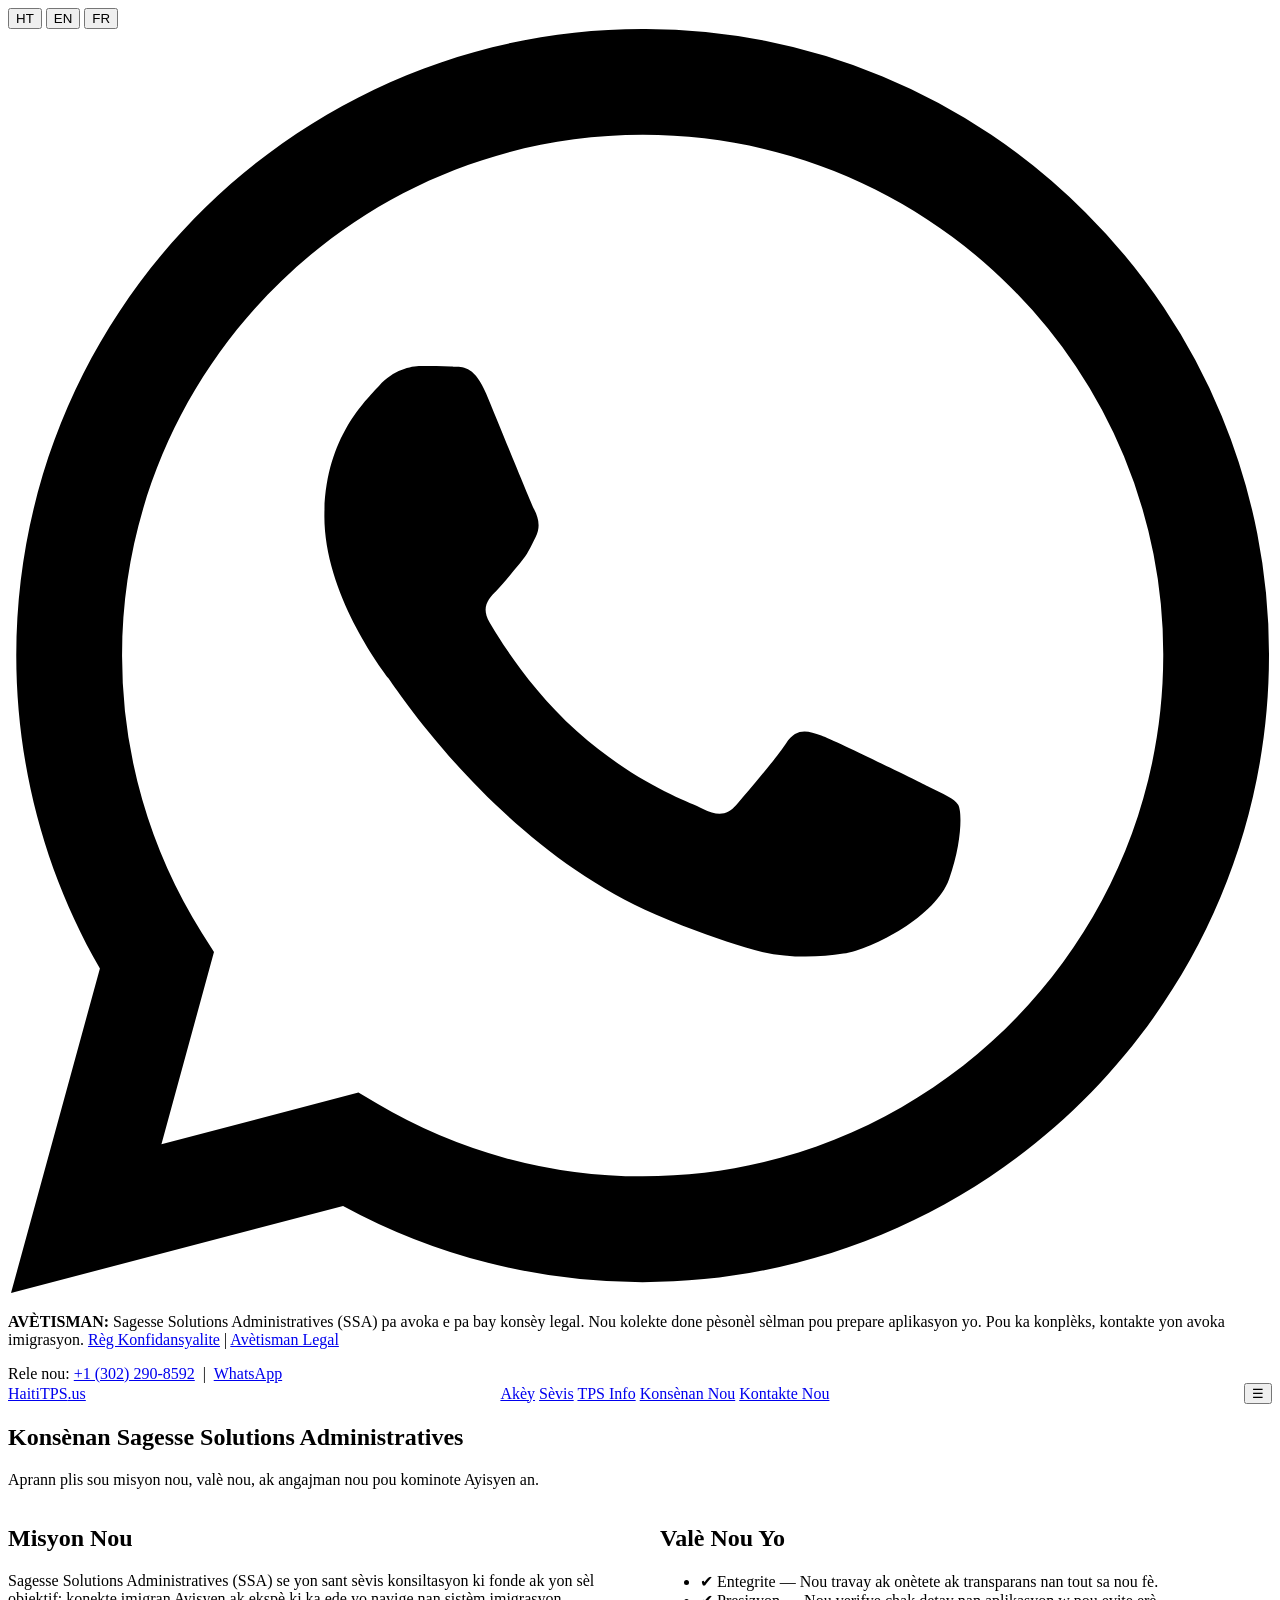
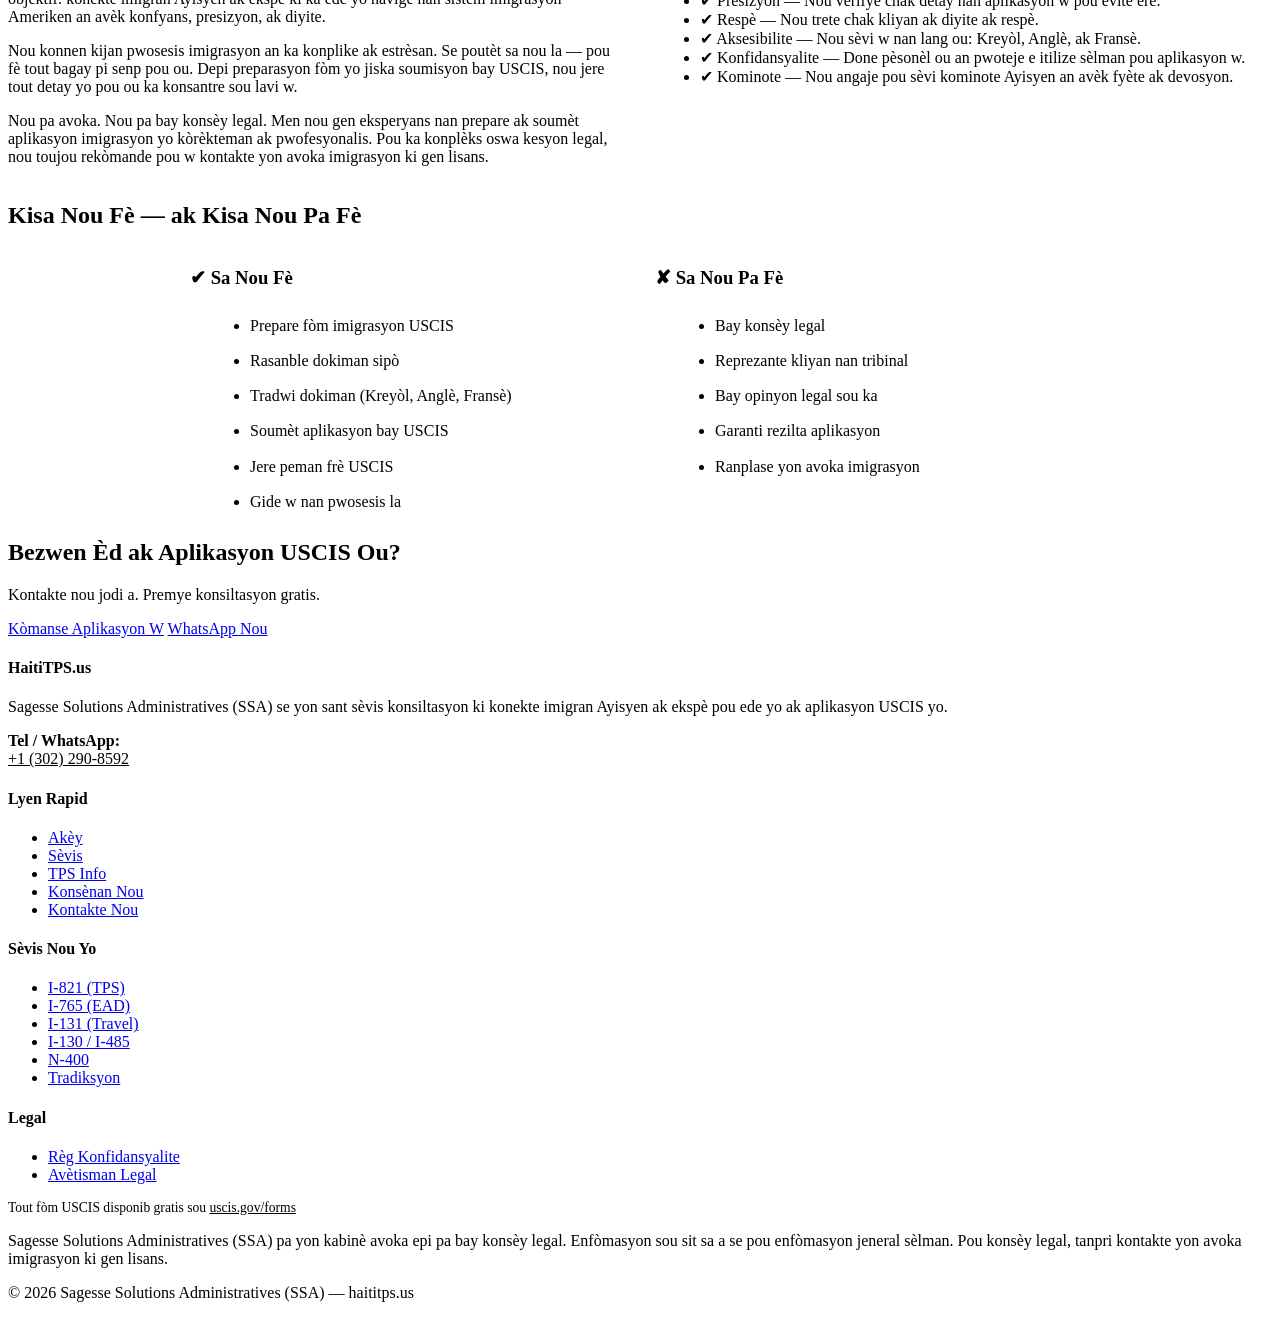
==== about.html @ 6e45cc05 "Add files via upload" ====
<!DOCTYPE html>
<html lang="ht">
<head>
<meta charset="UTF-8">
<meta name="viewport" content="width=device-width, initial-scale=1.0">
<meta name="description" content="Aprann plis sou Sagesse Solutions Administratives (SSA) — misyon nou, valè nou, ak angajman nou pou kominote Ayisyen an.">
<title>Konsènan Nou — HaitiTPS.us</title>
<link rel="icon" type="image/svg+xml" href="images/favicon.svg">
<link href="https://fonts.googleapis.com/css2?family=Montserrat:wght@400;600;700;800;900&family=Poppins:wght@300;400;500;600;700&display=swap" rel="stylesheet">
<link rel="stylesheet" href="css/style.css">
</head>
<body>

<!-- Language Toggle -->
<div class="lang-toggle-wrapper" aria-label="Language selector">
  <button class="lang-btn active" data-lang="ht" title="Kreyòl Ayisyen" onclick="window.HT_i18n.setLang('ht')">HT</button>
  <button class="lang-btn" data-lang="en" title="English" onclick="window.HT_i18n.setLang('en')">EN</button>
  <button class="lang-btn" data-lang="fr" title="Français" onclick="window.HT_i18n.setLang('fr')">FR</button>
</div>

<!-- WhatsApp Float -->
<a href="https://wa.me/13022908592" target="_blank" rel="noopener noreferrer" class="whatsapp-float" aria-label="WhatsApp">
  <svg viewBox="0 0 24 24" xmlns="http://www.w3.org/2000/svg"><path d="M17.472 14.382c-.297-.149-1.758-.867-2.03-.967-.273-.099-.471-.148-.67.15-.197.297-.767.966-.94 1.164-.173.199-.347.223-.644.075-.297-.15-1.255-.463-2.39-1.475-.883-.788-1.48-1.761-1.653-2.059-.173-.297-.018-.458.13-.606.134-.133.298-.347.446-.52.149-.174.198-.298.298-.497.099-.198.05-.371-.025-.52-.075-.149-.669-1.612-.916-2.207-.242-.579-.487-.5-.669-.51-.173-.008-.371-.01-.57-.01-.198 0-.52.074-.792.372-.272.297-1.04 1.016-1.04 2.479 0 1.462 1.065 2.875 1.213 3.074.149.198 2.096 3.2 5.077 4.487.709.306 1.262.489 1.694.625.712.227 1.36.195 1.871.118.571-.085 1.758-.719 2.006-1.413.248-.694.248-1.289.173-1.413-.074-.124-.272-.198-.57-.347m-5.421 7.403h-.004a9.87 9.87 0 01-5.031-1.378l-.361-.214-3.741.982.998-3.648-.235-.374a9.86 9.86 0 01-1.51-5.26c.001-5.45 4.436-9.884 9.888-9.884 2.64 0 5.122 1.03 6.988 2.898a9.825 9.825 0 012.893 6.994c-.003 5.45-4.437 9.884-9.885 9.884m8.413-18.297A11.815 11.815 0 0012.05 0C5.495 0 .16 5.335.157 11.892c0 2.096.547 4.142 1.588 5.945L.057 24l6.305-1.654a11.882 11.882 0 005.683 1.448h.005c6.554 0 11.89-5.335 11.893-11.893a11.821 11.821 0 00-3.48-8.413z"/></svg>
</a>

<!-- Legal Bar -->
<div class="legal-bar">
  <div class="container">
    <p data-i18n="legal_bar"><strong>AVÈTISMAN:</strong> Sagesse Solutions Administratives (SSA) pa avoka e pa bay konsèy legal. Nou kolekte done pèsonèl sèlman pou prepare aplikasyon yo. Pou ka konplèks, kontakte yon avoka imigrasyon. <a href="privacy.html">Règ Konfidansyalite</a> | <a href="legal.html">Avètisman Legal</a></p>
  </div>
</div>

<!-- Header -->
<header class="site-header">
  <div class="header-top">
    <div class="container">
      <span><span data-i18n="header_phone">Rele nou: </span><a href="tel:+13022908592">+1 (302) 290-8592</a> &nbsp;|&nbsp; <a href="https://wa.me/13022908592" target="_blank" rel="noopener">WhatsApp</a></span>
    </div>
  </div>
  <div class="header-main">
    <div class="container" style="display:flex;align-items:center;justify-content:space-between;">
      <a href="index.html" class="site-logo">Haiti<span style="color:var(--ht-gold)">TPS</span>.us</a>
      <nav class="main-nav">
        <a href="index.html" data-i18n="nav_home">Akèy</a>
        <a href="services.html" data-i18n="nav_services">Sèvis</a>
        <a href="tps-info.html" data-i18n="nav_tps">TPS Info</a>
        <a href="about.html" data-i18n="nav_about">Konsènan Nou</a>
        <a href="contact.html" data-i18n="nav_contact">Kontakte Nou</a>
      </nav>
      <button class="menu-toggle" aria-label="Menu" aria-expanded="false" onclick="document.querySelector('.main-nav').classList.toggle('active');this.innerHTML=document.querySelector('.main-nav').classList.contains('active')?'&#10005;':'&#9776;'">&#9776;</button>
    </div>
  </div>
</header>

<main id="main-content">

  <!-- Page Hero -->
  <section class="about-hero">
    <div class="container">
      <h1 data-i18n="about_page_title">Konsènan Sagesse Solutions Administratives</h1>
      <p data-i18n="about_page_subtitle">Aprann plis sou misyon nou, valè nou, ak angajman nou pou kominote Ayisyen an.</p>
    </div>
  </section>

  <!-- About Content -->
  <section class="section">
    <div class="container">
      <div class="about-grid" style="display:grid; grid-template-columns:1fr 1fr; gap:40px;">
        <div class="about-text">
          <h2 data-i18n="about_mission_title">Misyon Nou</h2>
          <p data-i18n="about_mission_p1">Sagesse Solutions Administratives (SSA) se yon sant sèvis konsiltasyon ki fonde ak yon sèl objektif: konekte imigran Ayisyen ak ekspè ki ka ede yo navige nan sistèm imigrasyon Ameriken an avèk konfyans, presizyon, ak diyite.</p>
          <p data-i18n="about_mission_p2" style="margin-top:15px;">Nou konnen kijan pwosesis imigrasyon an ka konplike ak estrèsan. Se poutèt sa nou la — pou fè tout bagay pi senp pou ou. Depi preparasyon fòm yo jiska soumisyon bay USCIS, nou jere tout detay yo pou ou ka konsantre sou lavi w.</p>
          <p data-i18n="about_mission_p3" style="margin-top:15px;">Nou pa avoka. Nou pa bay konsèy legal. Men nou gen eksperyans nan prepare ak soumèt aplikasyon imigrasyon yo kòrèkteman ak pwofesyonalis. Pou ka konplèks oswa kesyon legal, nou toujou rekòmande pou w kontakte yon avoka imigrasyon ki gen lisans.</p>
        </div>
        <div>
          <h2 data-i18n="about_values_title">Valè Nou Yo</h2>
          <ul class="values-list">
            <li><span class="check">&#10004;</span> <span data-i18n="value1">Entegrite — Nou travay ak onètete ak transparans nan tout sa nou fè.</span></li>
            <li><span class="check">&#10004;</span> <span data-i18n="value2">Presizyon — Nou verifye chak detay nan aplikasyon w pou evite erè.</span></li>
            <li><span class="check">&#10004;</span> <span data-i18n="value3">Respè — Nou trete chak kliyan ak diyite ak respè.</span></li>
            <li><span class="check">&#10004;</span> <span data-i18n="value4">Aksesibilite — Nou sèvi w nan lang ou: Kreyòl, Anglè, ak Fransè.</span></li>
            <li><span class="check">&#10004;</span> <span data-i18n="value5">Konfidansyalite — Done pèsonèl ou an pwoteje e itilize sèlman pou aplikasyon w.</span></li>
            <li><span class="check">&#10004;</span> <span data-i18n="value6">Kominote — Nou angaje pou sèvi kominote Ayisyen an avèk fyète ak devosyon.</span></li>
          </ul>
        </div>
      </div>
    </div>
  </section>

  <!-- What We Do / Don't Do -->
  <section class="section" style="background:var(--ht-light);">
    <div class="container">
      <div class="section-header">
        <div class="underline"></div>
        <h2 data-i18n="about_whatwedo_title">Kisa Nou Fè — ak Kisa Nou Pa Fè</h2>
      </div>
      <div style="display:grid; grid-template-columns:1fr 1fr; gap:30px; max-width:900px; margin:0 auto;">
        <div class="detail-block" style="border-left-color:var(--ht-success);">
          <h3 style="color:var(--ht-success);" data-i18n="about_wedo_title">&#10004; Sa Nou Fè</h3>
          <ul style="margin:10px 0 0 20px; line-height:2.2;">
            <li data-i18n="about_wedo_1">Prepare fòm imigrasyon USCIS</li>
            <li data-i18n="about_wedo_2">Rasanble dokiman sipò</li>
            <li data-i18n="about_wedo_3">Tradwi dokiman (Kreyòl, Anglè, Fransè)</li>
            <li data-i18n="about_wedo_4">Soumèt aplikasyon bay USCIS</li>
            <li data-i18n="about_wedo_5">Jere peman frè USCIS</li>
            <li data-i18n="about_wedo_6">Gide w nan pwosesis la</li>
          </ul>
        </div>
        <div class="detail-block" style="border-left-color:var(--ht-red);">
          <h3 style="color:var(--ht-red);" data-i18n="about_wedont_title">&#10008; Sa Nou Pa Fè</h3>
          <ul style="margin:10px 0 0 20px; line-height:2.2;">
            <li data-i18n="about_wedont_1">Bay konsèy legal</li>
            <li data-i18n="about_wedont_2">Reprezante kliyan nan tribinal</li>
            <li data-i18n="about_wedont_3">Bay opinyon legal sou ka</li>
            <li data-i18n="about_wedont_4">Garanti rezilta aplikasyon</li>
            <li data-i18n="about_wedont_5">Ranplase yon avoka imigrasyon</li>
          </ul>
        </div>
      </div>
    </div>
  </section>

  <!-- CTA -->
  <section class="cta-section">
    <div class="container">
      <h2 data-i18n="cta_title">Bezwen Èd ak Aplikasyon USCIS Ou?</h2>
      <p data-i18n="cta_subtitle">Kontakte nou jodi a. Premye konsiltasyon gratis.</p>
      <div class="hero-buttons" style="justify-content:center;">
        <a href="contact.html" class="btn btn-primary" data-i18n="hero_btn_apply">Kòmanse Aplikasyon W</a>
        <a href="https://wa.me/13022908592" target="_blank" rel="noopener" class="btn btn-red" data-i18n="hero_btn_whatsapp">WhatsApp Nou</a>
      </div>
    </div>
  </section>
</main>

<!-- Footer -->
<footer class="site-footer">
  <div class="container">
    <div class="footer-grid">
      <div class="footer-col">
        <h4>Haiti<span style="color:var(--ht-gold)">TPS</span>.us</h4>
        <p data-i18n="footer_about">Sagesse Solutions Administratives (SSA) se yon sant sèvis konsiltasyon ki konekte imigran Ayisyen ak ekspè pou ede yo ak aplikasyon USCIS yo.</p>
        <p><strong>Tel / WhatsApp:</strong><br><a href="tel:+13022908592" style="color:var(--ht-gold)">+1 (302) 290-8592</a></p>
      </div>
      <div class="footer-col">
        <h4 data-i18n="footer_links_title">Lyen Rapid</h4>
        <ul><li><a href="index.html" data-i18n="nav_home">Akèy</a></li><li><a href="services.html" data-i18n="nav_services">Sèvis</a></li><li><a href="tps-info.html" data-i18n="nav_tps">TPS Info</a></li><li><a href="about.html" data-i18n="nav_about">Konsènan Nou</a></li><li><a href="contact.html" data-i18n="nav_contact">Kontakte Nou</a></li></ul>
      </div>
      <div class="footer-col">
        <h4 data-i18n="footer_services_title">Sèvis Nou Yo</h4>
        <ul><li><a href="services.html">I-821 (TPS)</a></li><li><a href="services.html">I-765 (EAD)</a></li><li><a href="services.html">I-131 (Travel)</a></li><li><a href="services.html">I-130 / I-485</a></li><li><a href="services.html">N-400</a></li><li><a href="services.html" data-i18n="footer_translation">Tradiksyon</a></li></ul>
      </div>
      <div class="footer-col">
        <h4 data-i18n="footer_legal_title">Legal</h4>
        <ul><li><a href="privacy.html" data-i18n="nav_privacy">Règ Konfidansyalite</a></li><li><a href="legal.html" data-i18n="nav_legal">Avètisman Legal</a></li></ul>
        <p style="margin-top:15px;font-size:0.85rem;" data-i18n="footer_translation_link">Tout fòm USCIS disponib gratis sou <a href="https://www.uscis.gov/forms" target="_blank" rel="noopener" style="color:var(--ht-gold)">uscis.gov/forms</a></p>
      </div>
    </div>
    <div class="footer-disclaimer">
      <p data-i18n="footer_disclaimer">Sagesse Solutions Administratives (SSA) pa yon kabinè avoka epi pa bay konsèy legal. Enfòmasyon sou sit sa a se pou enfòmasyon jeneral sèlman. Pou konsèy legal, tanpri kontakte yon avoka imigrasyon ki gen lisans.</p>
      <p>&copy; 2026 Sagesse Solutions Administratives (SSA) — haititps.us</p>
    </div>
  </div>
</footer>

<script src="js/i18n.js"></script>
<script src="js/main.js"></script>
</body>
</html>
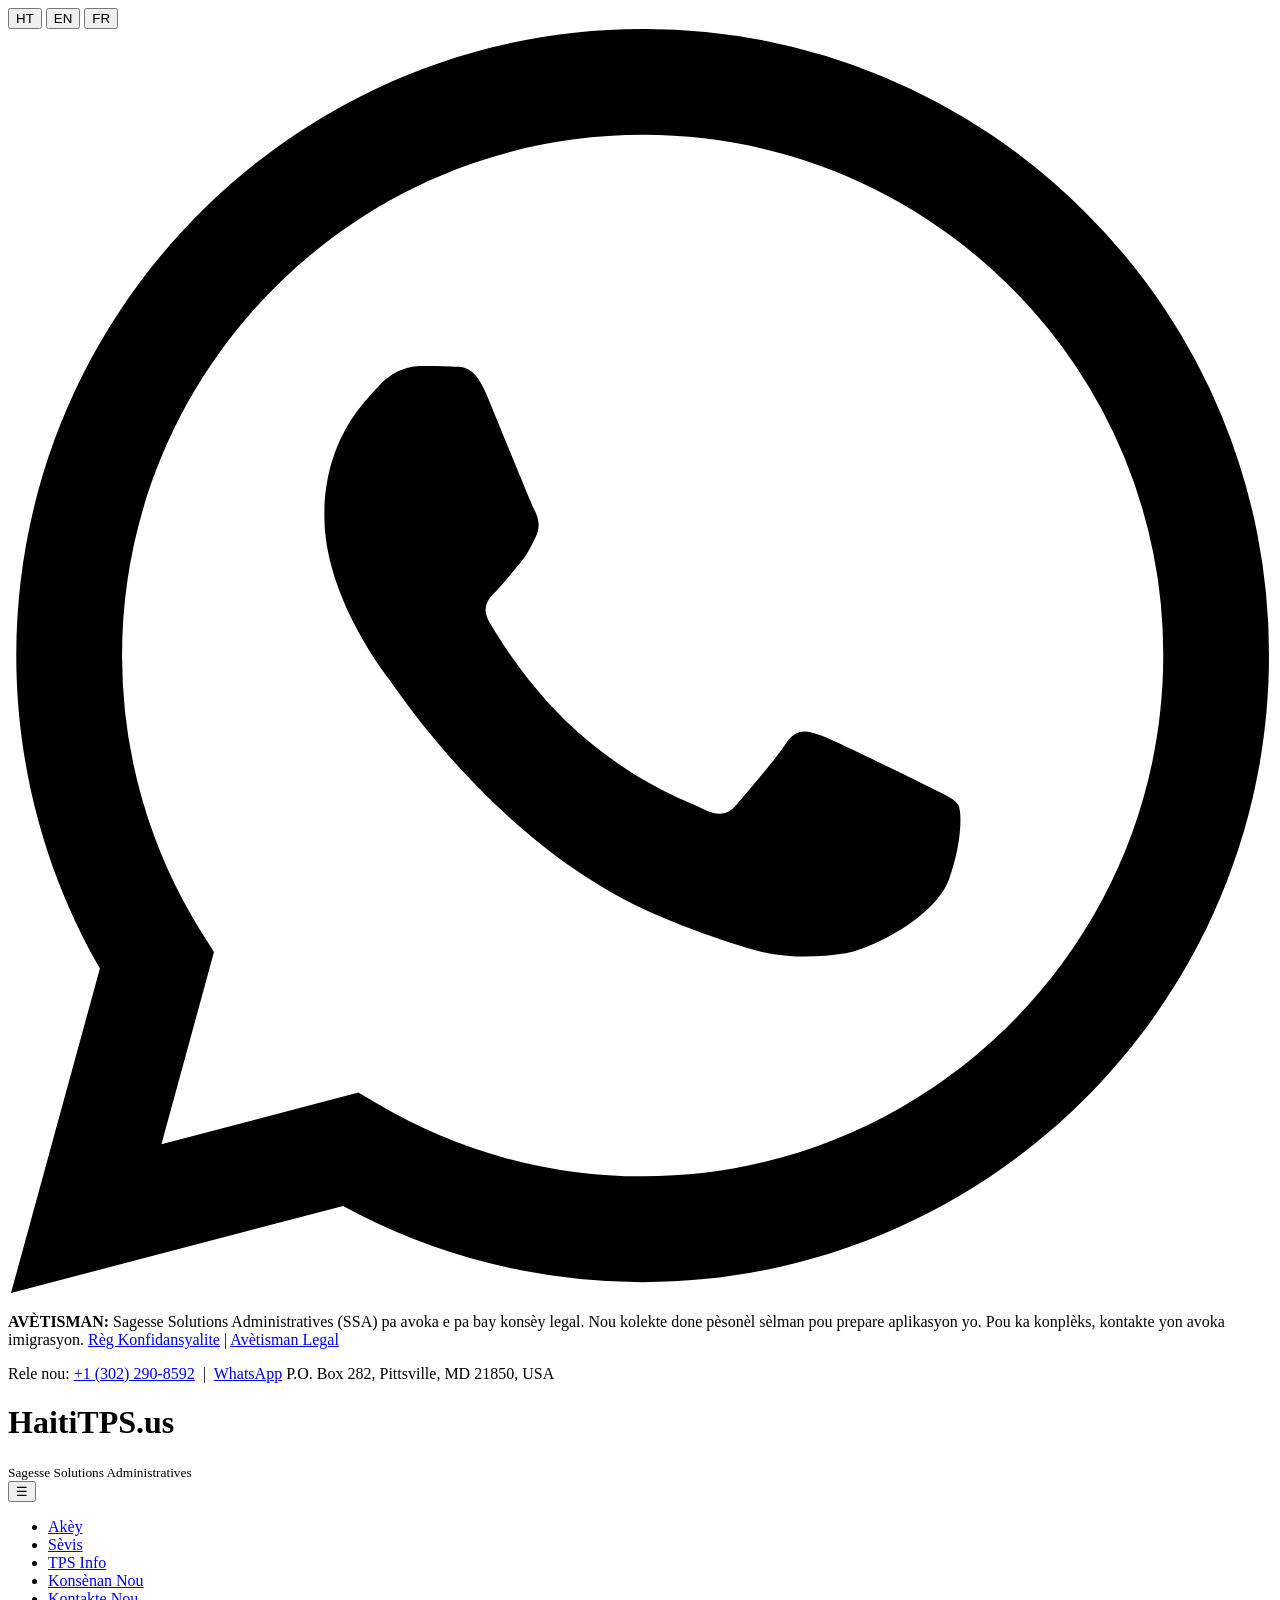
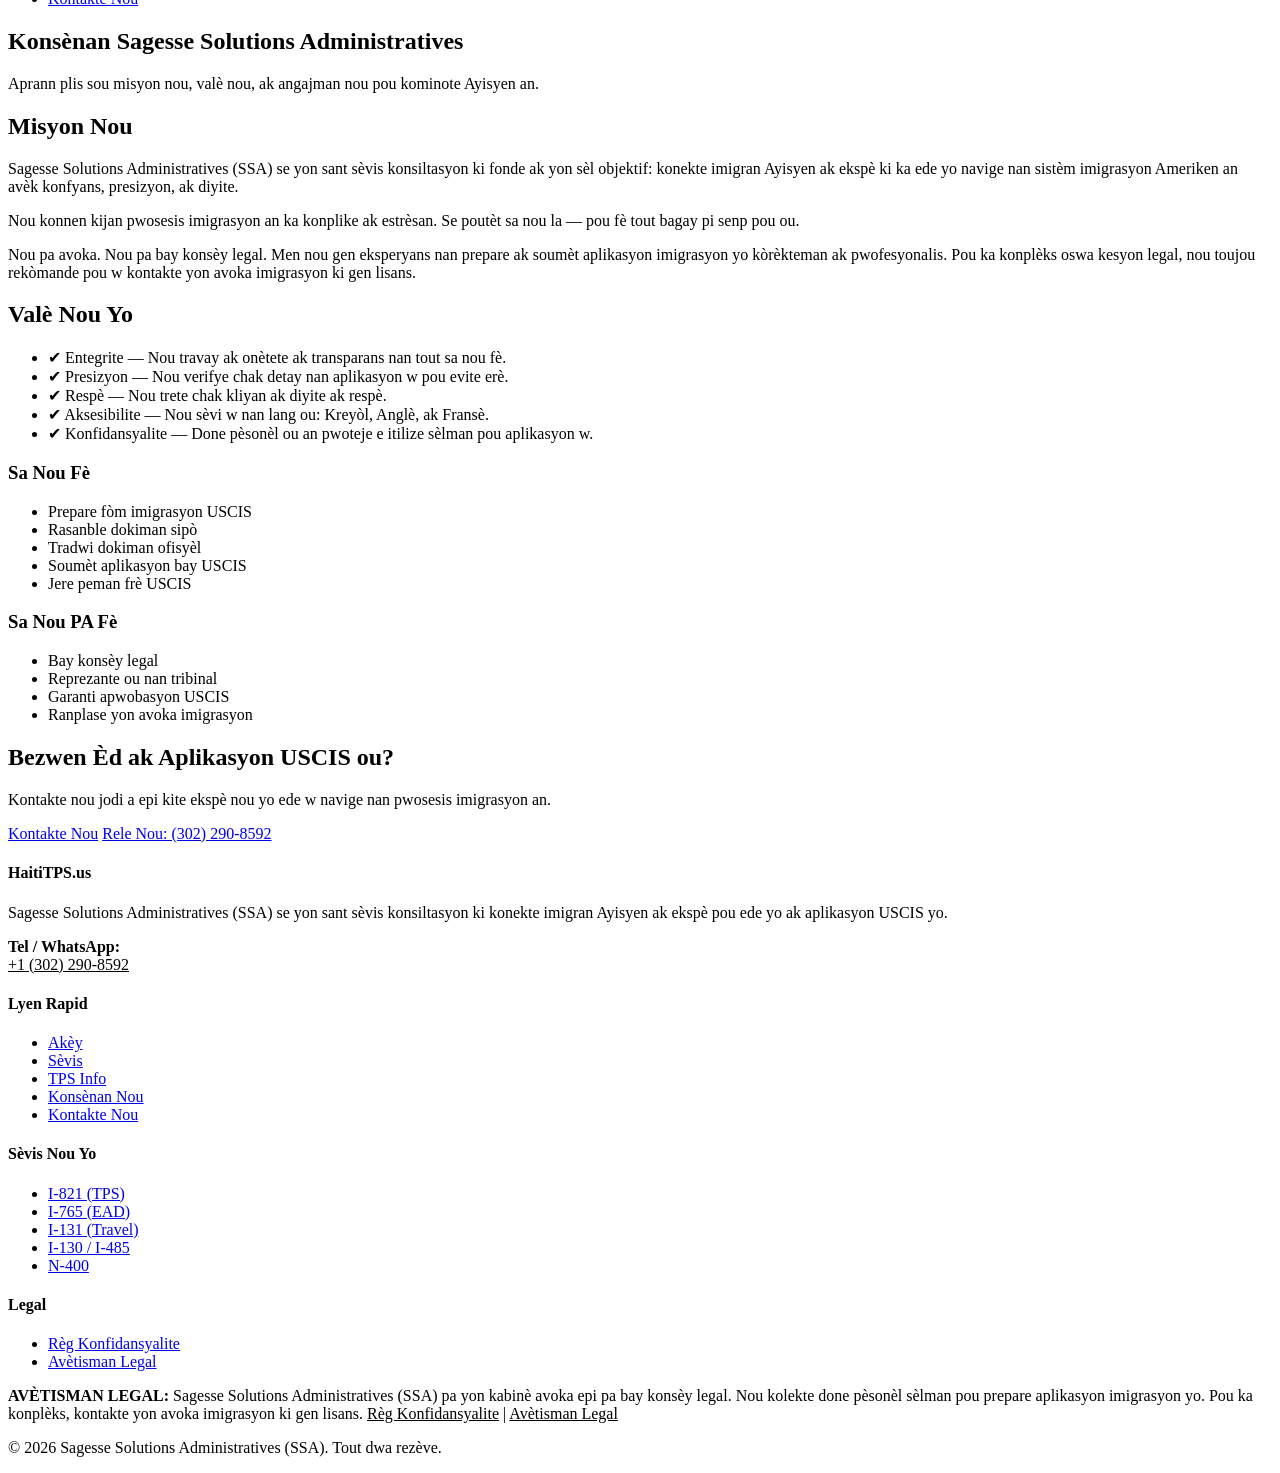
==== commit b78e7dd5: "Add files via upload" ====
--- a/about.html
+++ b/about.html
@@ -35,26 +35,27 @@
   <div class="header-top">
     <div class="container">
       <span><span data-i18n="header_phone">Rele nou: </span><a href="tel:+13022908592">+1 (302) 290-8592</a> &nbsp;|&nbsp; <a href="https://wa.me/13022908592" target="_blank" rel="noopener">WhatsApp</a></span>
+      <span data-i18n="header_address">P.O. Box 282, Pittsville, MD 21850, USA</span>
     </div>
   </div>
   <div class="header-main">
-    <div class="container" style="display:flex;align-items:center;justify-content:space-between;">
-      <a href="index.html" class="site-logo">Haiti<span style="color:var(--ht-gold)">TPS</span>.us</a>
+    <div class="container">
+      <div class="site-brand"><div><h1>Haiti<span>TPS</span>.us</h1><small data-i18n="site_tagline">Sagesse Solutions Administratives</small></div></div>
+      <button class="menu-toggle" aria-expanded="false" aria-label="Menu">&#9776;</button>
       <nav class="main-nav">
-        <a href="index.html" data-i18n="nav_home">Akèy</a>
-        <a href="services.html" data-i18n="nav_services">Sèvis</a>
-        <a href="tps-info.html" data-i18n="nav_tps">TPS Info</a>
-        <a href="about.html" data-i18n="nav_about">Konsènan Nou</a>
-        <a href="contact.html" data-i18n="nav_contact">Kontakte Nou</a>
+        <ul>
+          <li><a href="index.html" data-i18n="nav_home">Akèy</a></li>
+          <li><a href="services.html" data-i18n="nav_services">Sèvis</a></li>
+          <li><a href="tps-info.html" data-i18n="nav_tps">TPS Info</a></li>
+          <li><a href="about.html" class="active" data-i18n="nav_about">Konsènan Nou</a></li>
+          <li><a href="contact.html" data-i18n="nav_contact">Kontakte Nou</a></li>
+        </ul>
       </nav>
-      <button class="menu-toggle" aria-label="Menu" aria-expanded="false" onclick="document.querySelector('.main-nav').classList.toggle('active');this.innerHTML=document.querySelector('.main-nav').classList.contains('active')?'&#10005;':'&#9776;'">&#9776;</button>
     </div>
   </div>
 </header>
 
-<main id="main-content">
-
-  <!-- Page Hero -->
+<main>
   <section class="about-hero">
     <div class="container">
       <h1 data-i18n="about_page_title">Konsènan Sagesse Solutions Administratives</h1>
@@ -62,15 +63,14 @@
     </div>
   </section>
 
-  <!-- About Content -->
   <section class="section">
     <div class="container">
-      <div class="about-grid" style="display:grid; grid-template-columns:1fr 1fr; gap:40px;">
+      <div class="about-grid">
         <div class="about-text">
           <h2 data-i18n="about_mission_title">Misyon Nou</h2>
           <p data-i18n="about_mission_p1">Sagesse Solutions Administratives (SSA) se yon sant sèvis konsiltasyon ki fonde ak yon sèl objektif: konekte imigran Ayisyen ak ekspè ki ka ede yo navige nan sistèm imigrasyon Ameriken an avèk konfyans, presizyon, ak diyite.</p>
-          <p data-i18n="about_mission_p2" style="margin-top:15px;">Nou konnen kijan pwosesis imigrasyon an ka konplike ak estrèsan. Se poutèt sa nou la — pou fè tout bagay pi senp pou ou. Depi preparasyon fòm yo jiska soumisyon bay USCIS, nou jere tout detay yo pou ou ka konsantre sou lavi w.</p>
-          <p data-i18n="about_mission_p3" style="margin-top:15px;">Nou pa avoka. Nou pa bay konsèy legal. Men nou gen eksperyans nan prepare ak soumèt aplikasyon imigrasyon yo kòrèkteman ak pwofesyonalis. Pou ka konplèks oswa kesyon legal, nou toujou rekòmande pou w kontakte yon avoka imigrasyon ki gen lisans.</p>
+          <p data-i18n="about_mission_p2">Nou konnen kijan pwosesis imigrasyon an ka konplike ak estrèsan. Se poutèt sa nou la — pou fè tout bagay pi senp pou ou.</p>
+          <p data-i18n="about_mission_p3">Nou pa avoka. Nou pa bay konsèy legal. Men nou gen eksperyans nan prepare ak soumèt aplikasyon imigrasyon yo kòrèkteman ak pwofesyonalis. Pou ka konplèks oswa kesyon legal, nou toujou rekòmande pou w kontakte yon avoka imigrasyon ki gen lisans.</p>
         </div>
         <div>
           <h2 data-i18n="about_values_title">Valè Nou Yo</h2>
@@ -80,40 +80,29 @@
             <li><span class="check">&#10004;</span> <span data-i18n="value3">Respè — Nou trete chak kliyan ak diyite ak respè.</span></li>
             <li><span class="check">&#10004;</span> <span data-i18n="value4">Aksesibilite — Nou sèvi w nan lang ou: Kreyòl, Anglè, ak Fransè.</span></li>
             <li><span class="check">&#10004;</span> <span data-i18n="value5">Konfidansyalite — Done pèsonèl ou an pwoteje e itilize sèlman pou aplikasyon w.</span></li>
-            <li><span class="check">&#10004;</span> <span data-i18n="value6">Kominote — Nou angaje pou sèvi kominote Ayisyen an avèk fyète ak devosyon.</span></li>
           </ul>
         </div>
       </div>
-    </div>
-  </section>
 
-  <!-- What We Do / Don't Do -->
-  <section class="section" style="background:var(--ht-light);">
-    <div class="container">
-      <div class="section-header">
-        <div class="underline"></div>
-        <h2 data-i18n="about_whatwedo_title">Kisa Nou Fè — ak Kisa Nou Pa Fè</h2>
-      </div>
-      <div style="display:grid; grid-template-columns:1fr 1fr; gap:30px; max-width:900px; margin:0 auto;">
-        <div class="detail-block" style="border-left-color:var(--ht-success);">
-          <h3 style="color:var(--ht-success);" data-i18n="about_wedo_title">&#10004; Sa Nou Fè</h3>
-          <ul style="margin:10px 0 0 20px; line-height:2.2;">
-            <li data-i18n="about_wedo_1">Prepare fòm imigrasyon USCIS</li>
-            <li data-i18n="about_wedo_2">Rasanble dokiman sipò</li>
-            <li data-i18n="about_wedo_3">Tradwi dokiman (Kreyòl, Anglè, Fransè)</li>
-            <li data-i18n="about_wedo_4">Soumèt aplikasyon bay USCIS</li>
-            <li data-i18n="about_wedo_5">Jere peman frè USCIS</li>
-            <li data-i18n="about_wedo_6">Gide w nan pwosesis la</li>
+      <!-- What We Do / Don't Do -->
+      <div class="do-dont">
+        <div class="do-col">
+          <h3 data-i18n="about_do_title">&#10004; Sa Nou Fè</h3>
+          <ul>
+            <li data-i18n="about_do1">Prepare fòm imigrasyon USCIS</li>
+            <li data-i18n="about_do2">Rasanble dokiman sipò</li>
+            <li data-i18n="about_do3">Tradwi dokiman ofisyèl</li>
+            <li data-i18n="about_do4">Soumèt aplikasyon bay USCIS</li>
+            <li data-i18n="about_do5">Jere peman frè USCIS</li>
           </ul>
         </div>
-        <div class="detail-block" style="border-left-color:var(--ht-red);">
-          <h3 style="color:var(--ht-red);" data-i18n="about_wedont_title">&#10008; Sa Nou Pa Fè</h3>
-          <ul style="margin:10px 0 0 20px; line-height:2.2;">
-            <li data-i18n="about_wedont_1">Bay konsèy legal</li>
-            <li data-i18n="about_wedont_2">Reprezante kliyan nan tribinal</li>
-            <li data-i18n="about_wedont_3">Bay opinyon legal sou ka</li>
-            <li data-i18n="about_wedont_4">Garanti rezilta aplikasyon</li>
-            <li data-i18n="about_wedont_5">Ranplase yon avoka imigrasyon</li>
+        <div class="dont-col">
+          <h3 data-i18n="about_dont_title">&#10007; Sa Nou PA Fè</h3>
+          <ul>
+            <li data-i18n="about_dont1">Bay konsèy legal</li>
+            <li data-i18n="about_dont2">Reprezante ou nan tribinal</li>
+            <li data-i18n="about_dont3">Garanti apwobasyon USCIS</li>
+            <li data-i18n="about_dont4">Ranplase yon avoka imigrasyon</li>
           </ul>
         </div>
       </div>
@@ -123,11 +112,11 @@
   <!-- CTA -->
   <section class="cta-section">
     <div class="container">
-      <h2 data-i18n="cta_title">Bezwen Èd ak Aplikasyon USCIS Ou?</h2>
-      <p data-i18n="cta_subtitle">Kontakte nou jodi a. Premye konsiltasyon gratis.</p>
-      <div class="hero-buttons" style="justify-content:center;">
-        <a href="contact.html" class="btn btn-primary" data-i18n="hero_btn_apply">Kòmanse Aplikasyon W</a>
-        <a href="https://wa.me/13022908592" target="_blank" rel="noopener" class="btn btn-red" data-i18n="hero_btn_whatsapp">WhatsApp Nou</a>
+      <h2 data-i18n="cta_title">Pare pou Kòmanse?</h2>
+      <p data-i18n="cta_subtitle">Kontakte nou jodi a pou kòmanse aplikasyon ou oswa poze kesyon.</p>
+      <div class="cta-buttons">
+        <a href="contact.html" class="btn btn-primary" data-i18n="cta_btn_contact">Kontakte Nou</a>
+        <a href="tel:+13022908592" class="btn btn-secondary" data-i18n="hero_btn_call">Rele Nou: (302) 290-8592</a>
       </div>
     </div>
   </section>
@@ -140,26 +129,38 @@
       <div class="footer-col">
         <h4>Haiti<span style="color:var(--ht-gold)">TPS</span>.us</h4>
         <p data-i18n="footer_about">Sagesse Solutions Administratives (SSA) se yon sant sèvis konsiltasyon ki konekte imigran Ayisyen ak ekspè pou ede yo ak aplikasyon USCIS yo.</p>
-        <p><strong>Tel / WhatsApp:</strong><br><a href="tel:+13022908592" style="color:var(--ht-gold)">+1 (302) 290-8592</a></p>
+        <p style="margin-top:10px"><strong>Tel / WhatsApp:</strong><br><a href="tel:+13022908592" style="color:var(--ht-gold)">+1 (302) 290-8592</a></p>
       </div>
       <div class="footer-col">
         <h4 data-i18n="footer_links_title">Lyen Rapid</h4>
-        <ul><li><a href="index.html" data-i18n="nav_home">Akèy</a></li><li><a href="services.html" data-i18n="nav_services">Sèvis</a></li><li><a href="tps-info.html" data-i18n="nav_tps">TPS Info</a></li><li><a href="about.html" data-i18n="nav_about">Konsènan Nou</a></li><li><a href="contact.html" data-i18n="nav_contact">Kontakte Nou</a></li></ul>
+        <ul>
+          <li><a href="index.html" data-i18n="nav_home">Akèy</a></li>
+          <li><a href="services.html" data-i18n="nav_services">Sèvis</a></li>
+          <li><a href="tps-info.html" data-i18n="nav_tps">TPS Info</a></li>
+          <li><a href="about.html" data-i18n="nav_about">Konsènan Nou</a></li>
+          <li><a href="contact.html" data-i18n="nav_contact">Kontakte Nou</a></li>
+        </ul>
       </div>
       <div class="footer-col">
         <h4 data-i18n="footer_services_title">Sèvis Nou Yo</h4>
-        <ul><li><a href="services.html">I-821 (TPS)</a></li><li><a href="services.html">I-765 (EAD)</a></li><li><a href="services.html">I-131 (Travel)</a></li><li><a href="services.html">I-130 / I-485</a></li><li><a href="services.html">N-400</a></li><li><a href="services.html" data-i18n="footer_translation">Tradiksyon</a></li></ul>
+        <ul>
+          <li><a href="services.html">I-821 (TPS)</a></li>
+          <li><a href="services.html">I-765 (EAD)</a></li>
+          <li><a href="services.html">I-131 (Travel)</a></li>
+          <li><a href="services.html">I-130 / I-485</a></li>
+          <li><a href="services.html">N-400</a></li>
+        </ul>
       </div>
       <div class="footer-col">
         <h4 data-i18n="footer_legal_title">Legal</h4>
-        <ul><li><a href="privacy.html" data-i18n="nav_privacy">Règ Konfidansyalite</a></li><li><a href="legal.html" data-i18n="nav_legal">Avètisman Legal</a></li></ul>
-        <p style="margin-top:15px;font-size:0.85rem;" data-i18n="footer_translation_link">Tout fòm USCIS disponib gratis sou <a href="https://www.uscis.gov/forms" target="_blank" rel="noopener" style="color:var(--ht-gold)">uscis.gov/forms</a></p>
+        <ul>
+          <li><a href="privacy.html" data-i18n="nav_privacy">Règ Konfidansyalite</a></li>
+          <li><a href="legal.html" data-i18n="nav_legal">Avètisman Legal</a></li>
+        </ul>
+        <div class="footer-disclaimer" data-i18n="footer_disclaimer"><strong>AVÈTISMAN:</strong> SSA pa yon kabinè avoka epi pa bay konsèy legal. Nou kolekte done pèsonèl sèlman pou prepare aplikasyon USCIS. Pou ka konplèks, kontakte yon avoka imigrasyon ki gen lisans.</div>
       </div>
     </div>
-    <div class="footer-disclaimer">
-      <p data-i18n="footer_disclaimer">Sagesse Solutions Administratives (SSA) pa yon kabinè avoka epi pa bay konsèy legal. Enfòmasyon sou sit sa a se pou enfòmasyon jeneral sèlman. Pou konsèy legal, tanpri kontakte yon avoka imigrasyon ki gen lisans.</p>
-      <p>&copy; 2026 Sagesse Solutions Administratives (SSA) — haititps.us</p>
-    </div>
+    <div class="footer-bottom"><p>&copy; 2026 Sagesse Solutions Administratives (SSA). Tout dwa rezève.</p></div>
   </div>
 </footer>
 
